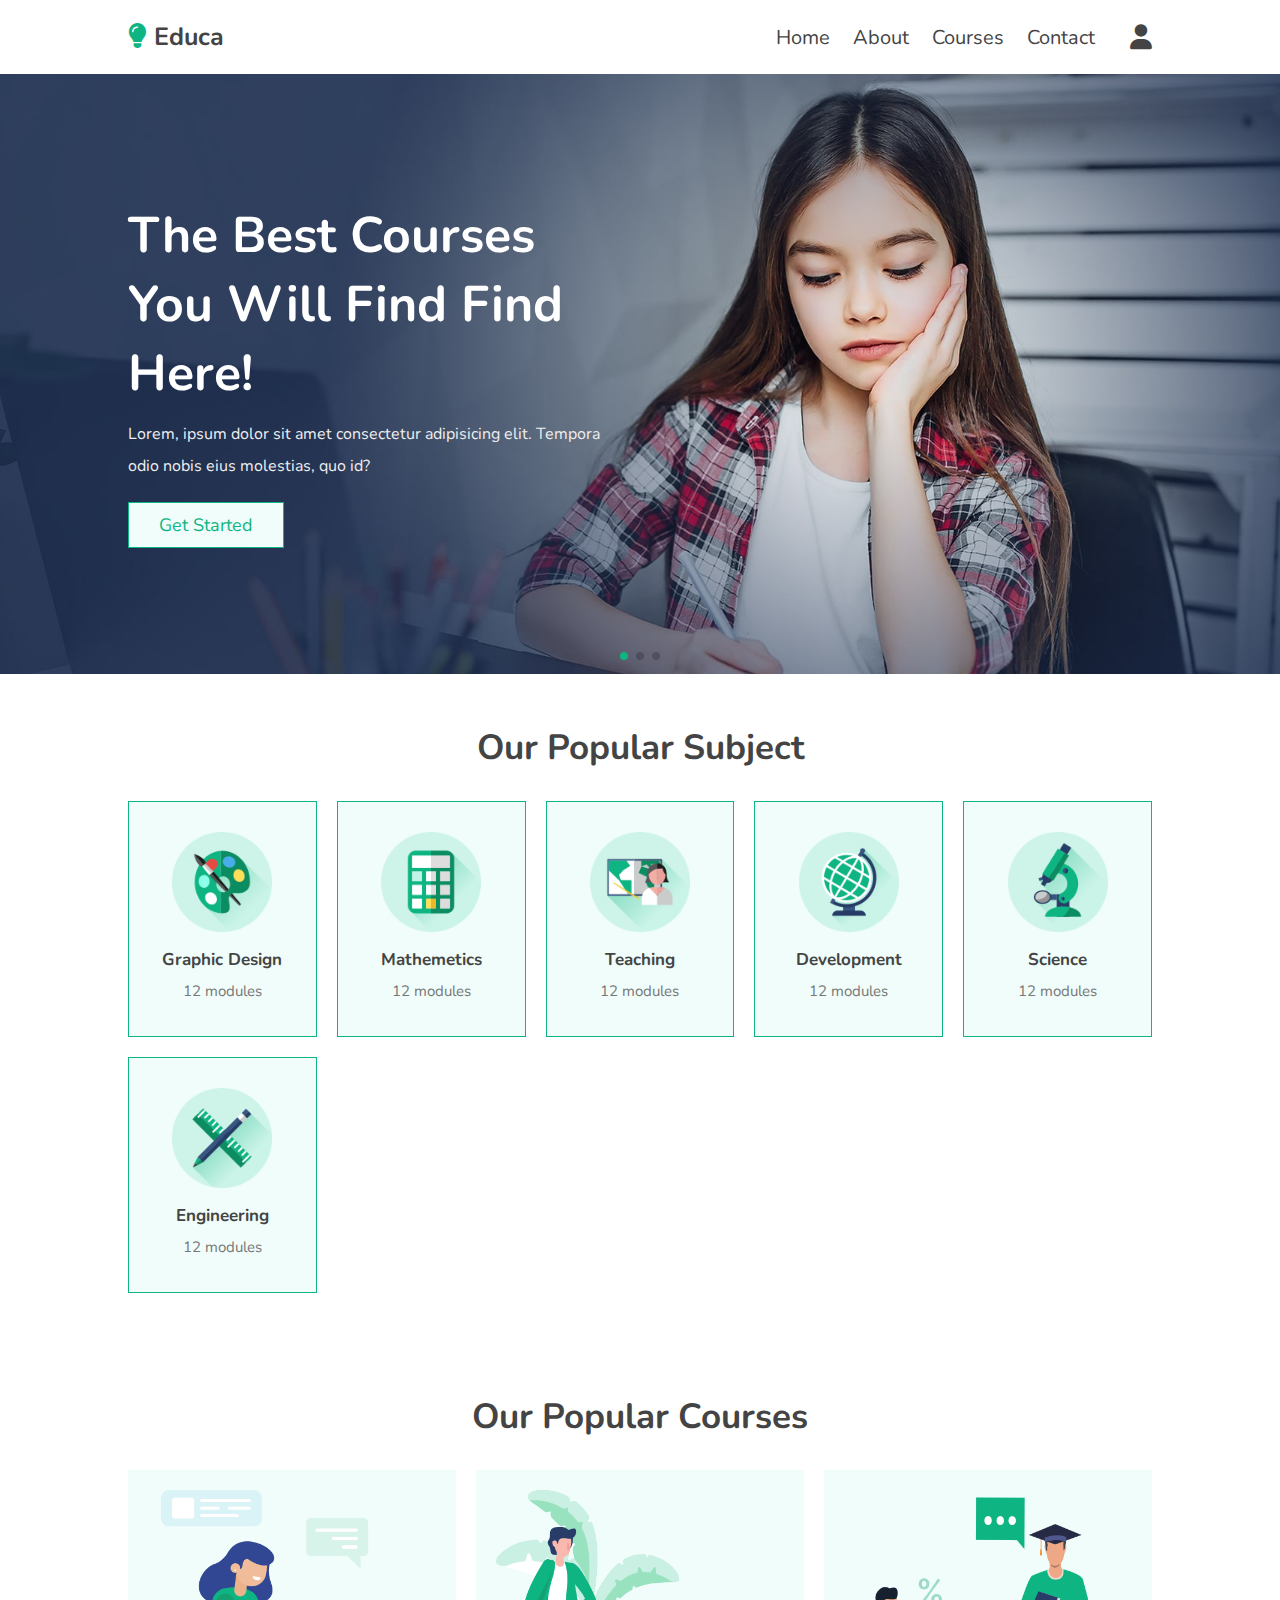
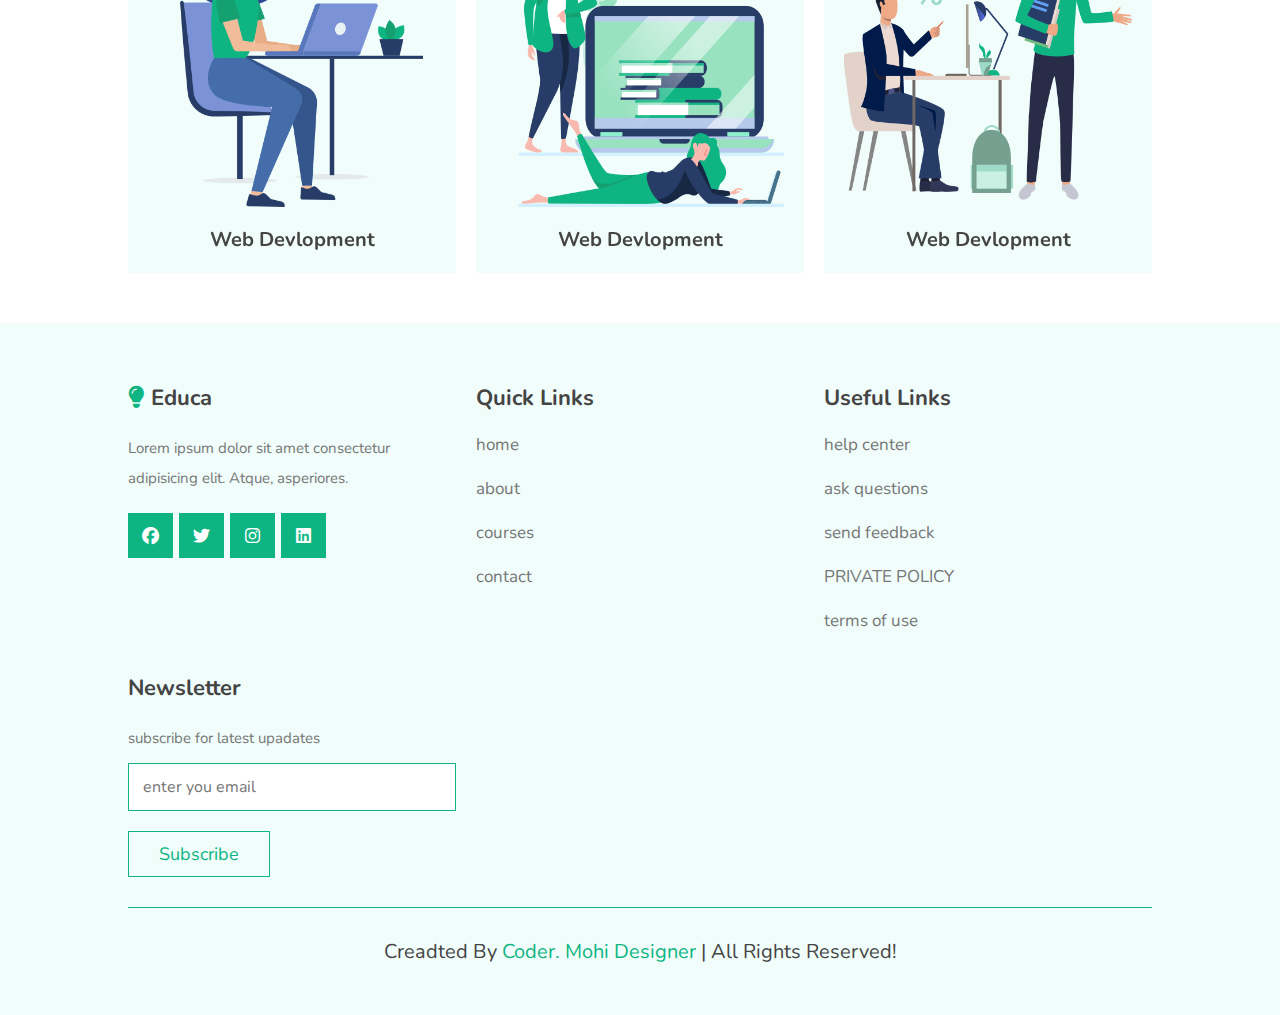
==== index.html @ 95755ebb "first upload" ====
<!DOCTYPE html>
<html lang="en">
<head>
    <meta charset="UTF-8">
    <meta http-equiv="X-UA-Compatible" content="IE=edge">
    <meta name="viewport" content="width=device-width, initial-scale=1.0">
    <title>Home</title>

    <!-- Font awesome -->
    <link rel="stylesheet" href="https://cdnjs.cloudflare.com/ajax/libs/font-awesome/6.2.0/css/all.min.css">

    <!-- swiper css link -->
<link rel="stylesheet" href="https://cdn.jsdelivr.net/npm/swiper@8/swiper-bundle.min.css">
    <!-- folder css -->
    <link rel="stylesheet" href="./css/style.css">
</head>
<body>


    <!-- header section starts -->
    <header class="header">
        <a href="#" class="logo" > <i class="fas fa-lightbulb"></i> educa</a>

        <nav class="navbar">
            <div id="close-navbar"  class="fas fa-times"></div>
            <a href="index.html">home</a>
            <a href="about.html">about</a>
            <a href="courses.html">courses</a>
            <a href="contact.html">contact</a>
        </nav>

            <div class="icons">
                <div id="menu-btn" class="fas fa-bars"></div>
                <div id="account-btn" class="fas fa-user"></div>
            </div>
    </header>


        <!-- account form section starts -->


        <div class="account-form">
            <div id="close-form" class="fas fa-times"></div>
                <div class="buttons">
            <span class="btn active login-btn">login</span>
            <span class="btn register-btn">register</span>

            <form class="login-form active" action="">
            <h3>login now</h3>
            <input type="email" placeholder="enter your email " class="box">
            <input type="password" placeholder="enter your password " class="box">
            <div class="flex">
                <input type="checkbox" name="" id="remember-me">
                <label for="remember-me">remember me</label>
                <a href="#">forgot password?</a>
            </div>
            <input type="submit" value="login now" class="btn">
        </form>

        <form class="register-form" action="">
            <h3>register now</h3>
            <input type="email" placeholder="enter your email " class="box">
            <input type="password" placeholder="enter your password " class="box">
            <input type="password" placeholder="confirm your password " class="box">
            <input type="submit" value="register now" class="btn">
        </form>
        </div>
        </div>

    <!-- account form section end -->
    <!-- header section end -->

<!-- home section stars -->

<section class=" home">

    <div class="swiper home-slider">

        <div class="swiper-wrapper">

            <section class="swiper-slide slide" style="background:url(images/home-slide-1.jpg) no-repeat;">
                <div class="content">
                    <h3>the best courses you will find find here!</h3>
                    <p>Lorem, ipsum dolor sit amet consectetur adipisicing elit. 
                        Tempora odio nobis eius molestias, quo id?
                    </p>
                    <a href="#" class="btn">get started</a>
                </div>
            </section>
            <section class="swiper-slide slide" style="background:url(images/home-slide-2.jpg) no-repeat;">
                <div class="content">
                    <h3>the best courses you will find find here!</h3>
                    <p>Lorem, ipsum dolor sit amet consectetur adipisicing elit. 
                        Tempora odio nobis eius molestias, quo id?
                    </p>
                    <a href="#" class="btn">get started</a>
                </div>
            </section>
            <section class="swiper-slide slide" style="background:url(images/home-slide-3.jpg) no-repeat ;">
                <div class="content">
                    <h3>the best courses you will find find here!</h3>
                    <p>Lorem, ipsum dolor sit amet consectetur adipisicing elit. 
                        Tempora odio nobis eius molestias, quo id?
                    </p>
                    <a href="#" class="btn">get started</a>
                </div>
            </section>
        </div>

        <div class="swiper-pagination"></div>
    </div>
</section>
<!-- home section end -->

<!-- subject section starts -->

<section class="subject">
    <h1 class="heading">our popular subject</h1>

    <div class="box-container">

        <div class="box">
            <img src="images/subject-icon-1.png" alt="">
            <h3>graphic design</h3>
            <p>12 modules</p>
        </div>
        <div class="box">
            <img src="images/subject-icon-2.png" alt="">
            <h3>mathemetics</h3>
            <p>12 modules</p>
        </div>
        <div class="box">
            <img src="images/subject-icon-3.png" alt="">
            <h3>teaching</h3>
            <p>12 modules</p>
        </div>
        <div class="box">
            <img src="images/subject-icon-4.png" alt="">
            <h3>development</h3>
            <p>12 modules</p>
        </div>
        <div class="box">
            <img src="images/subject-icon-5.png" alt="">
            <h3>science</h3>
            <p>12 modules</p>
        </div>
        <div class="box">
            <img src="images/subject-icon-6.png" alt="">
            <h3>engineering</h3>
            <p>12 modules</p>
        </div>
    </div>
</section>
<!-- subject section end -->



<!-- home courses slider section starts -->

        <section class="home-courses">
            <h1 class="heading"> our popular courses</h1>
            <div class="swiper home-courses-slider">
                <div class="swiper-wrapper">

                    <div class="swiper-slide slide">
                        <div class="image">
                            <img src="images/course-1-1.png" alt="">
                            <h3>web devlopment</h3>
                        </div>
                        <div class="content">
                            <h3>web development</h3>
                            <p>Lorem ipsum dolor sit, amet consectetur
                                 adipisicing elit. Rerum, ab.</p>
                                 <a href="#" class="btn">read more</a>
                        </div>
                    </div>

                    <div class="swiper-slide slide">
                        <div class="image">
                            <img src="images/course-1-2.png" alt="">
                            <h3>web devlopment</h3>
                        </div>
                        <div class="content">
                            <h3>web development</h3>
                            <p>Lorem ipsum dolor sit, amet consectetur
                                 adipisicing elit. Rerum, ab.</p>
                                 <a href="#" class="btn">read more</a>
                        </div>
                    </div>

                    <div class="swiper-slide slide">
                        <div class="image">
                            <img src="images/course-1-3.png" alt="">
                            <h3>web devlopment</h3>
                        </div>
                        <div class="content">
                            <h3>web development</h3>
                            <p>Lorem ipsum dolor sit, amet consectetur
                                 adipisicing elit. Rerum, ab.</p>
                                 <a href="#" class="btn">read more</a>
                        </div>
                    </div>

                    <div class="swiper-slide slide">
                        <div class="image">
                            <img src="images/course-1-4.png" alt="">
                            <h3>web devlopment</h3>
                        </div>
                        <div class="content">
                            <h3>web development</h3>
                            <p>Lorem ipsum dolor sit, amet consectetur
                                 adipisicing elit. Rerum, ab.</p>
                                 <a href="#" class="btn">read more</a>
                        </div>
                    </div>

                    <div class="swiper-slide slide">
                        <div class="image">
                            <img src="images/course-1-5.png" alt="">
                            <h3>web devlopment</h3>
                        </div>
                        <div class="content">
                            <h3>web development</h3>
                            <p>Lorem ipsum dolor sit, amet consectetur
                                 adipisicing elit. Rerum, ab.</p>
                                 <a href="#" class="btn">read more</a>
                        </div>
                    </div>

                    <div class="swiper-slide slide">
                        <div class="image">
                            <img src="images/course-1-6.png" alt="">
                            <h3>web devlopment</h3>
                        </div>
                        <div class="content">
                            <h3>web development</h3>
                            <p>Lorem ipsum dolor sit, amet consectetur
                                 adipisicing elit. Rerum, ab.</p>
                                 <a href="#" class="btn">read more</a>
                        </div>
                    </div>
                </div>
            </div>
        </section>

<!-- home courses slider section end -->



<!-- footer section starts -->

        <section class="footer">
            <div class="box-container">

                <div class="box">
                    <h3> <i class="fas fa-lightbulb"></i> educa</h3>
                    <p>Lorem ipsum dolor sit amet consectetur adipisicing elit. Atque, asperiores.</p>
                    <div class="share">
                        <a href="#" class="fab fa-facebook"></a>
                        <a href="#" class="fab fa-twitter"></a>
                        <a href="#" class="fab fa-instagram"></a>
                        <a href="#" class="fab fa-linkedin"></a>
                    </div>
                </div>
                <div class="box">
                    <h3>quick links</h3>
                    <a href="index.html" class="link">home</a>
                    <a href="about.html" class="link">about</a>
                    <a href="courses.html" class="link">courses</a>
                    <a href="contact.html" class="link">contact</a>
                </div>
                <div class="box">
                    <h3>useful links</h3>
                    <a href="#" class="link">help center</a>
                    <a href="#" class="link">ask questions</a>
                    <a href="#" class="link">send feedback</a>
                    <a href="#" class="link">PRIVATE POLICY</a>
                    <a href="#" class="link">terms of use</a>
                </div>
                <div class="box">
                    <h3>newsletter</h3>
                    <p>subscribe for latest upadates</p>
                    <form action=""></form>
                    <input type="email" name="" id="" placeholder="enter you email" class="email">
                    <input type="submit" value="subscribe" class="btn">
                </div>
            </div>

            <div class="credit">creadted by <span>Coder. mohi designer</span> | all rights reserved! </div>
        </section>
<!-- footer section end -->





        <!-- swiper link -->
        <script src="https://cdn.jsdelivr.net/npm/swiper@8/swiper-bundle.min.js"></script>
    <!-- js folder  -->
    <script src="./js/script.js"></script>
</body>
</html>
---- css/style.css ----
@import url("https://fonts.googleapis.com/css2?family=Nunito:wght@200;300;400;500;600&display=swap");
* {
  font-family: "Nunito", sans-serif;
  margin: 0;
  padding: 0;
  box-sizing: border-box;
  outline: none;
  border: none;
  text-decoration: none;
  transition: all 0.2s linear;
}

img {
  user-select: none;
}

html {
  font-size: 62.5%;
  overflow-x: hidden;
}
html::-webkit-scrollbar {
  width: 1rem;
}
html::-webkit-scrollbar-track {
  background: transparent;
}
html::-webkit-scrollbar-thumb {
  background: #0eb582;
}

section {
  padding: 5rem 10%;
}

.heading-link {
  text-align: center;
  background: url(../images/heading-bg.jpg) no-repeat;
  background-size: cover;
  background-position: center;
}
.heading-link h3 {
  font-size: 4rem;
  text-transform: capitalize;
  color: #444;
}
.heading-link p {
  font-size: 2rem;
  line-height: 2;
  color: #777;
}
.heading-link p a {
  color: #0eb582;
}
.heading-link p a:hover {
  text-decoration: underline;
}

.heading {
  text-align: center;
  margin-bottom: 3rem;
  font-size: 3.5rem;
  text-transform: capitalize;
  color: #444;
}

.btn {
  display: inline-block;
  margin-top: 1rem;
  padding: 1rem 3rem;
  font-size: 1.8rem;
  border: 0.1rem solid #0eb582;
  background: #f0fdfa;
  color: #0eb582;
  cursor: pointer;
  text-transform: capitalize;
}
.btn:hover {
  background: #0eb582;
  color: #fff;
}

.header {
  position: static;
  top: 0;
  left: 0;
  right: 0;
  background: #fff;
  box-shadow: 0 0.5rem 1rem rgba(0, 0, 0, 0.1);
  padding: 2rem 10%;
  display: flex;
  align-items: center;
  z-index: 1000;
}
.header .logo {
  margin-right: auto;
  font-size: 2.5rem;
  text-transform: capitalize;
  color: #444;
  font-weight: bolder;
}
.header .logo i {
  color: #0eb582;
}
.header .navbar {
  position: relative;
}
.header .navbar #close-navbar {
  position: absolute;
  top: 1.5rem;
  right: 2rem;
  font-size: 4rem;
  cursor: pointer;
  color: #444;
  display: none;
}
.header .navbar #close-navbar:hover {
  transform: rotate(90deg);
}
.header .navbar a {
  margin-right: 2rem;
  font-size: 2rem;
  text-transform: capitalize;
  color: #444;
}
.header .navbar a:hover {
  color: #0eb582;
}
.header .icons div {
  cursor: pointer;
  font-size: 2.5rem;
  color: #444;
  margin-left: 1.5rem;
}
.header .icons div:hover {
  color: #0eb582;
}
.header #menu-btn {
  display: none;
}

.account-form {
  position: fixed;
  top: 0;
  right: -105%;
  width: 35rem;
  background: #fff;
  display: flex;
  flex-flow: column;
  gap: 2rem;
  justify-content: center;
  height: 100%;
  z-index: 1200;
  padding: 2rem;
  text-align: center;
}
.account-form.active {
  right: 0;
  box-shadow: 0 0 0 100vh rgba(0, 0, 0, 0.8);
}
.account-form #close-form {
  position: absolute;
  top: 1.5rem;
  right: 2.5rem;
  font-size: 4rem;
  cursor: pointer;
  color: #444;
}
.account-form #close-form:hover {
  transform: rotate(90deg);
}
.account-form form {
  border: 0.1rem solid #0eb582;
  padding: 2rem;
  display: none;
}
.account-form form.active {
  display: block;
}
.account-form form h3 {
  font-size: 2.5rem;
  text-transform: capitalize;
  color: #444;
  padding-bottom: 0.5rem;
  text-transform: uppercase;
}
.account-form form .box {
  width: 100%;
  padding: 1.2rem 1.4rem;
  border: 0.1rem solid #0eb582;
  font-size: 1.6rem;
  margin: 0.7rem 0;
}
.account-form form .flex {
  padding: 1rem 0;
  display: flex;
  align-items: center;
  gap: 0.5rem;
}
.account-form form .flex label {
  font-size: 1.5rem;
  color: #777;
  cursor: pointer;
}
.account-form form .flex a {
  font-size: 1.5rem;
  color: #777;
  margin-left: auto;
}
.account-form form .flex a:hover {
  text-decoration: underline;
  color: #0eb582;
}
.account-form form .btn {
  width: 100%;
}
.account-form .buttons .btn {
  margin: 0 0.5rem;
  margin-bottom: 2rem;
}
.account-form .buttons .btn.active {
  background: #0eb582;
  color: #fff;
}

.home {
  padding: 0;
}
.home .slide {
  display: flex;
  align-items: center;
  height: 60rem;
  background-size: cover !important;
  background-position: center !important;
}
.home .slide .content {
  width: 50rem;
}
.home .slide .content h3 {
  font-size: 5rem;
  text-transform: capitalize;
  color: #444;
  color: #fff;
}
.home .slide .content p {
  font-size: 1.6rem;
  line-height: 2;
  color: #777;
  color: #eee;
  padding: 1rem 0;
}

.swiper-pagination-bullet-active {
  background: #0eb582;
}

.subject .box-container {
  display: grid;
  grid-template-columns: repeat(auto-fit, minmax(16rem, 1fr));
  gap: 2rem;
}
.subject .box-container .box {
  padding: 3rem 2rem;
  text-align: center;
  border: 0.1rem solid #0eb582;
  background: #f0fdfa;
  cursor: pointer;
}
.subject .box-container .box:hover {
  background: #0eb582;
}
.subject .box-container .box:hover h3 {
  color: #fff;
}
.subject .box-container .box:hover p {
  color: #eee;
}
.subject .box-container .box img {
  height: 10rem;
  margin-bottom: 0.7rem;
}
.subject .box-container .box h3 {
  font-size: 1.7rem;
  text-transform: capitalize;
  color: #444;
  padding: 0.5rem 0;
}
.subject .box-container .box p {
  font-size: 1.5rem;
  line-height: 2;
  color: #777;
}

.home-courses .slide {
  text-align: center;
  position: relative;
  background: #f0fdfa;
  overflow: hidden;
}
.home-courses .slide:hover .content {
  bottom: 0;
}
.home-courses .slide .image {
  padding: 2rem;
}
.home-courses .slide .image img {
  width: 100%;
  margin-bottom: 1.5rem;
}
.home-courses .slide .image h3 {
  font-size: 2rem;
  text-transform: capitalize;
  color: #444;
}
.home-courses .slide .content {
  position: absolute;
  bottom: -100%;
  right: 0;
  left: 0;
  background: #0eb582;
  padding: 2rem 3rem;
}
.home-courses .slide .content h3 {
  font-size: 2rem;
  text-transform: capitalize;
  color: #444;
  color: #fff;
}
.home-courses .slide .content p {
  padding: 1rem 0;
  font-size: 1.5rem;
  line-height: 2;
  color: #777;
  color: #eee;
}
.home-courses .slide .content .btn:hover {
  background: #444;
}

.about {
  display: flex;
  align-items: center;
  flex-wrap: wrap;
  gap: 3rem;
}
.about .image {
  flex: 1 1 40rem;
}
.about .image img {
  width: 100%;
}
.about .content {
  flex: 1 1 40rem;
}
.about .content .about-title {
  font-size: 3rem;
  text-transform: capitalize;
  color: #444;
}
.about .content p {
  font-size: 1.5rem;
  line-height: 2;
  color: #777;
  padding: 1rem 0;
}
.about .content .icons-container {
  margin-top: 1rem;
  display: grid;
  grid-template-columns: repeat(auto-fit, minmax(16rem, 1fr));
  gap: 2rem;
}
.about .content .icons-container .icons {
  text-align: center;
  border: 0.1rem solid #0eb582;
  background: #f0fdfa;
  padding: 3rem 2rem;
}
.about .content .icons-container .icons img {
  height: 5rem;
  margin-bottom: 0.5rem;
}
.about .content .icons-container .icons h3 {
  padding: 0.5rem 0;
  font-size: 3rem;
  text-transform: capitalize;
  color: #444;
}
.about .content .icons-container .icons span {
  font-size: 1.5rem;
  line-height: 2;
  color: #777;
}

.teachers .slide {
  text-align: center;
}
.teachers .slide:hover .image img {
  background: #0eb582;
}
.teachers .slide:hover .image .share {
  bottom: 0;
}
.teachers .slide .image {
  position: relative;
  overflow: hidden;
}
.teachers .slide .image img {
  background: #f0fdfa;
  width: 100%;
}
.teachers .slide .image .share {
  position: relative;
  bottom: -10rem;
  left: 0;
  right: 0;
  background: rgba(0, 0, 0, 0.8);
  padding: 3rem;
}
.teachers .slide .image .share a {
  font-size: 3rem;
  margin: 0 1rem;
  color: #fff;
}
.teachers .slide .image .share a:hover {
  color: #0eb582;
}
.teachers .slide .content {
  display: flex;
  padding-top: 1rem;
  align-items: center;
  justify-content: space-between;
}
.teachers .slide .content h3 {
  font-size: 2rem;
  text-transform: capitalize;
  color: #444;
}
.teachers .slide .content span {
  font-size: 1.5rem;
  line-height: 2;
  color: #777;
}

.reviews .slide {
  text-align: center;
}
.reviews .slide p {
  font-size: 1.5rem;
  line-height: 2;
  color: #777;
  position: relative;
  background: #f0fdfa;
  border: 0.1rem solid #0eb582;
  margin-bottom: 3rem;
  padding: 2rem;
}
.reviews .slide p::before {
  content: "";
  position: absolute;
  bottom: -1.2rem;
  left: 50%;
  transform: translateX(-50%) rotate(45deg);
  background: #f0fdfa;
  border-bottom: 0.1rem solid #0eb582;
  border-right: 0.1rem solid #0eb582;
  height: 2rem;
  width: 2rem;
}
.reviews .slide img {
  height: 7rem;
  width: 7rem;
  border-radius: 50%;
}
.reviews .slide h3 {
  font-size: 2.2rem;
  text-transform: capitalize;
  color: #444;
  padding: 0.5rem 0;
}
.reviews .slide .stars {
  font-size: 1.5rem;
  color: #0eb582;
}

.courses .box-container {
  display: grid;
  grid-template-columns: repeat(auto-fit, minmax(30rem, 1fr));
  gap: 2rem;
}
.courses .box-container .box:HOVER .image img {
  transform: scale(1.1);
}
.courses .box-container .box.hide {
  display: none;
}
.courses .box-container .box .image {
  height: 25rem;
  overflow: hidden;
  position: relative;
}
.courses .box-container .box .image img {
  height: 100%;
  width: 100%;
  object-fit: cover;
}
.courses .box-container .box .image h3 {
  font-size: 1.5rem;
  text-transform: capitalize;
  color: #444;
  position: absolute;
  top: 1rem;
  left: 1rem;
  padding: 0.5rem 1.5rem;
  background: #fff;
}
.courses .box-container .box .content {
  padding: 2rem;
  text-align: center;
  border: 0.1rem solid #0eb582;
}
.courses .box-container .box .content h3 {
  font-size: 2rem;
  text-transform: capitalize;
  color: #444;
}
.courses .box-container .box .content p {
  padding: 1rem 0;
  font-size: 1.5rem;
  line-height: 2;
  color: #777;
}
.courses .box-container .box .content .icons {
  display: flex;
  align-items: center;
  justify-content: space-between;
  margin-top: 2rem;
  padding-top: 2rem;
  border-top: 0.1rem solid #0eb582;
}
.courses .box-container .box .content .icons span {
  font-size: 1.5rem;
  text-transform: capitalize;
  color: #444;
}
.courses .box-container .box .content .icons span i {
  color: #0eb582;
  padding-right: 0.5rem;
}
.courses .load-more {
  margin-top: 2rem;
  text-align: center;
}

.contact .icons-container {
  margin-bottom: 3rem;
  display: grid;
  grid-template-columns: repeat(auto-fit, minmax(25rem, 1fr));
  gap: 2rem;
}
.contact .icons-container .icons {
  text-align: center;
  padding: 3rem 2rem;
  border: 0.1rem solid #0eb582;
  background: #f0fdfa;
}
.contact .icons-container .icons i {
  height: 6rem;
  width: 6rem;
  line-height: 6rem;
  font-size: 2rem;
  border-radius: 50%;
  margin-bottom: 0.5rem;
  color: #fff;
  background: #0eb582;
}
.contact .icons-container .icons h3 {
  font-size: 2rem;
  text-transform: capitalize;
  color: #444;
  padding: 0.5rem 0;
}
.contact .icons-container .icons p {
  font-size: 1.5rem;
  line-height: 2;
  color: #777;
}
.contact .row {
  display: flex;
  align-items: center;
  flex-wrap: wrap;
  gap: 2rem;
}
.contact .row .image {
  flex: 1 1 40rem;
}
.contact .row .image img {
  width: 100%;
}
.contact .row form {
  flex: 1 1 40rem;
  border: 0.1rem solid #0eb582;
  padding: 2rem;
}
.contact .row form h3 {
  font-size: 2.5rem;
  text-transform: capitalize;
  color: #444;
  padding-bottom: 1rem;
}
.contact .row form .box {
  width: 100%;
  padding: 1.2rem 1.4rem;
  border: 0.1rem solid #0eb582;
  font-size: 1.6rem;
  margin: 0.7rem 0;
}
.contact .row form .box:focus {
  background: #0eb582;
  color: #fff;
}
.contact .row form .box:focus::placeholder {
  color: #eee;
}
.contact .row form textarea {
  height: 15rem;
  resize: none;
}

.faq .accordion-container {
  display: flex;
  flex-wrap: wrap;
  gap: 2rem;
  align-items: center;
}
.faq .accordion-container .accordion {
  flex: 1 1 40rem;
  border: 0.1rem solid #0eb582;
}
.faq .accordion-container .accordion.active .accordion-heading {
  background: #0eb582;
}
.faq .accordion-container .accordion.active .accordion-heading h3 {
  color: #fff;
}
.faq .accordion-container .accordion.active .accordion-heading i {
  color: #fff;
  transform: rotate(180deg);
}
.faq .accordion-container .accordion.active .accordion-content {
  display: block;
}
.faq .accordion-container .accordion .accordion-heading {
  display: flex;
  align-items: center;
  justify-content: space-between;
  gap: 1rem;
  cursor: pointer;
  padding: 1.5rem;
}
.faq .accordion-container .accordion .accordion-heading h3 {
  font-size: 2rem;
  text-transform: capitalize;
  color: #444;
}
.faq .accordion-container .accordion .accordion-heading i {
  font-size: 2rem;
  color: #0eb582;
}
.faq .accordion-container .accordion .accordion-content {
  pad: 1.5rem;
  font-size: 1.5rem;
  line-height: 2;
  color: #777;
  border-top: 0.1rem solid #0eb582;
  display: none;
}

.logo-container {
  text-align: center;
  cursor: pointer;
}
.logo-container img {
  height: 10rem;
  pointer-events: none;
}

.footer {
  background: #f0fdfa;
}
.footer .box-container {
  display: grid;
  grid-template-columns: repeat(auto-fit, minmax(25rem, 1fr));
  gap: 2rem;
}
.footer .box-container .box h3 {
  font-size: 2.2rem;
  text-transform: capitalize;
  color: #444;
  padding: 1rem 0;
}
.footer .box-container .box h3 i {
  color: #0eb582;
}
.footer .box-container .box .share {
  margin-top: 1rem;
}
.footer .box-container .box .share a {
  height: 4.5rem;
  width: 4.5rem;
  line-height: 4.5rem;
  font-size: 1.7rem;
  background-color: #0eb582;
  color: #fff;
  margin-right: 0.3rem;
  text-align: center;
}
.footer .box-container .box .share a:hover {
  background-color: #444;
}
.footer .box-container .box .link {
  font-size: 1.7rem;
  line-height: 2;
  color: #777;
  padding: 0.5rem 0;
  display: block;
}
.footer .box-container .box .link:hover {
  color: #0eb582;
  text-decoration: underline;
}
.footer .box-container .box p {
  font-size: 1.5rem;
  line-height: 2;
  color: #777;
  padding: 1rem 0;
}
.footer .box-container .box .email {
  width: 100%;
  padding: 1.2rem 1.4rem;
  font-size: 1.6rem;
  border: 0.1rem solid #0eb582;
  margin-bottom: 1rem;
}
.footer .credit {
  text-align: center;
  margin-top: 3rem;
  padding-top: 3rem;
  font-size: 2rem;
  text-transform: capitalize;
  color: #444;
  border-top: 0.1rem solid #0eb582;
}
.footer .credit span {
  color: #0eb582;
}

@media (max-width: 1200px) {
  .header {
    padding: 2rem 5%;
  }
  section {
    padding: 2rem 5%;
  }
}
@media (max-width: 991px) {
  html {
    font-size: 55%;
  }
  .header {
    padding: 2rem;
  }
  section {
    padding: 23rem 2rem;
  }
}
@media (max-width: 768px) {
  .header #menu-btn {
    display: inline-block;
  }
  .header .navbar {
    position: fixed;
    top: 0;
    right: -105%;
    width: 30rem;
    background: #fff;
    height: 100%;
    display: flex;
    flex-flow: column;
    justify-content: center;
    z-index: 1200;
  }
  .header .navbar #close-navbar {
    display: block;
  }
  .header .navbar.active {
    box-shadow: 0 0 0 100vh rgba(0, 0, 0, 0.8);
    right: 0;
  }
  .header .navbar a {
    display: block;
    margin: 1rem 0;
    text-align: center;
    font-size: 3rem;
  }
  .home .slide .content h3 {
    font-size: 3rem;
  }
}
@media (max-width: 450px) {
  html {
    font-size: 50%;
  }
  .heading {
    font-size: 3rem;
  }
  .about .content .about-title {
    font-size: 4rem;
  }
}

/*# sourceMappingURL=style.css.map */
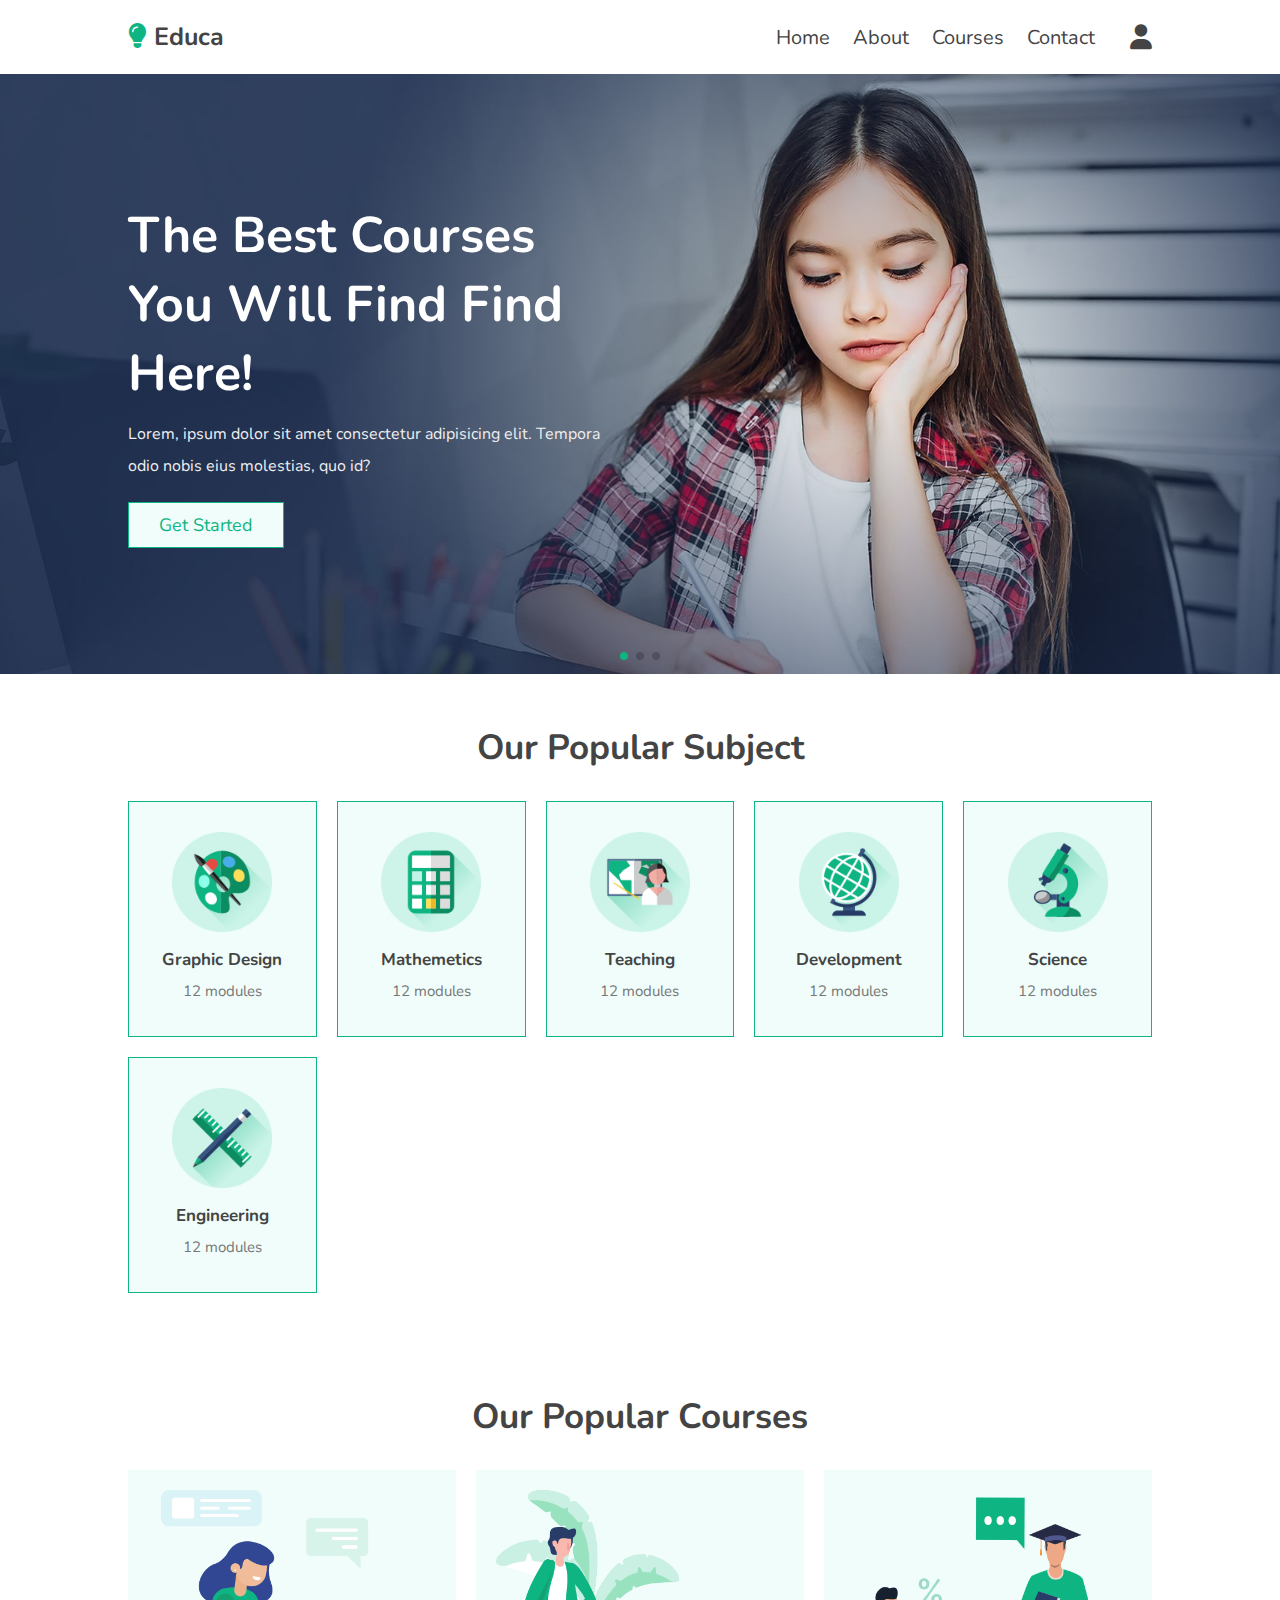
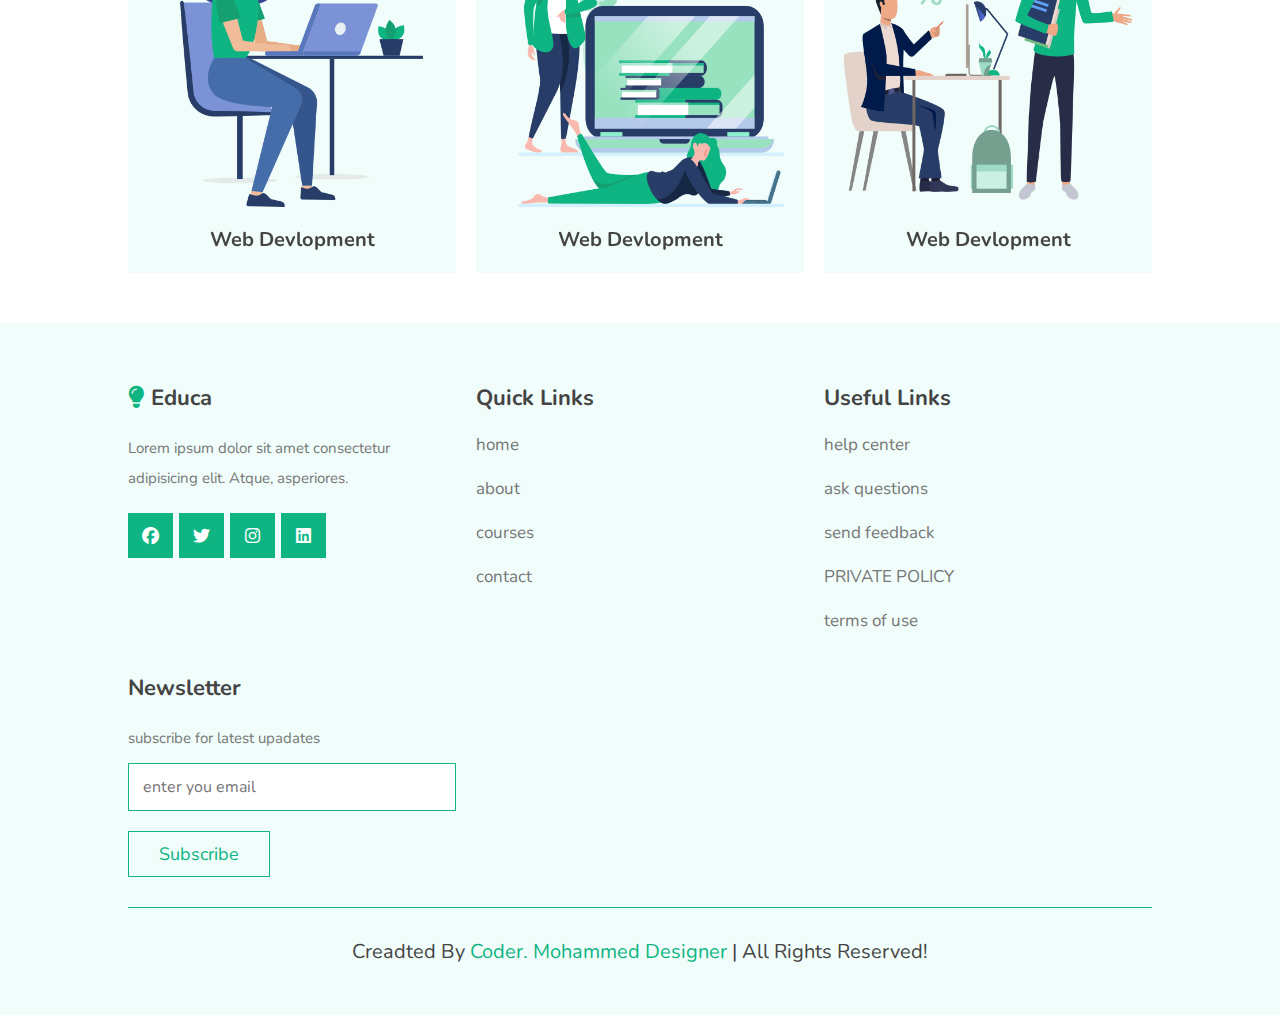
==== commit 4fbf2dd4: "edit footer" ====
--- a/index.html
+++ b/index.html
@@ -286,7 +286,7 @@
                 </div>
             </div>
 
-            <div class="credit">creadted by <span>Coder. mohi designer</span> | all rights reserved! </div>
+            <div class="credit">creadted by <span>Coder. Mohammed designer</span> | all rights reserved! </div>
         </section>
 <!-- footer section end -->
 
